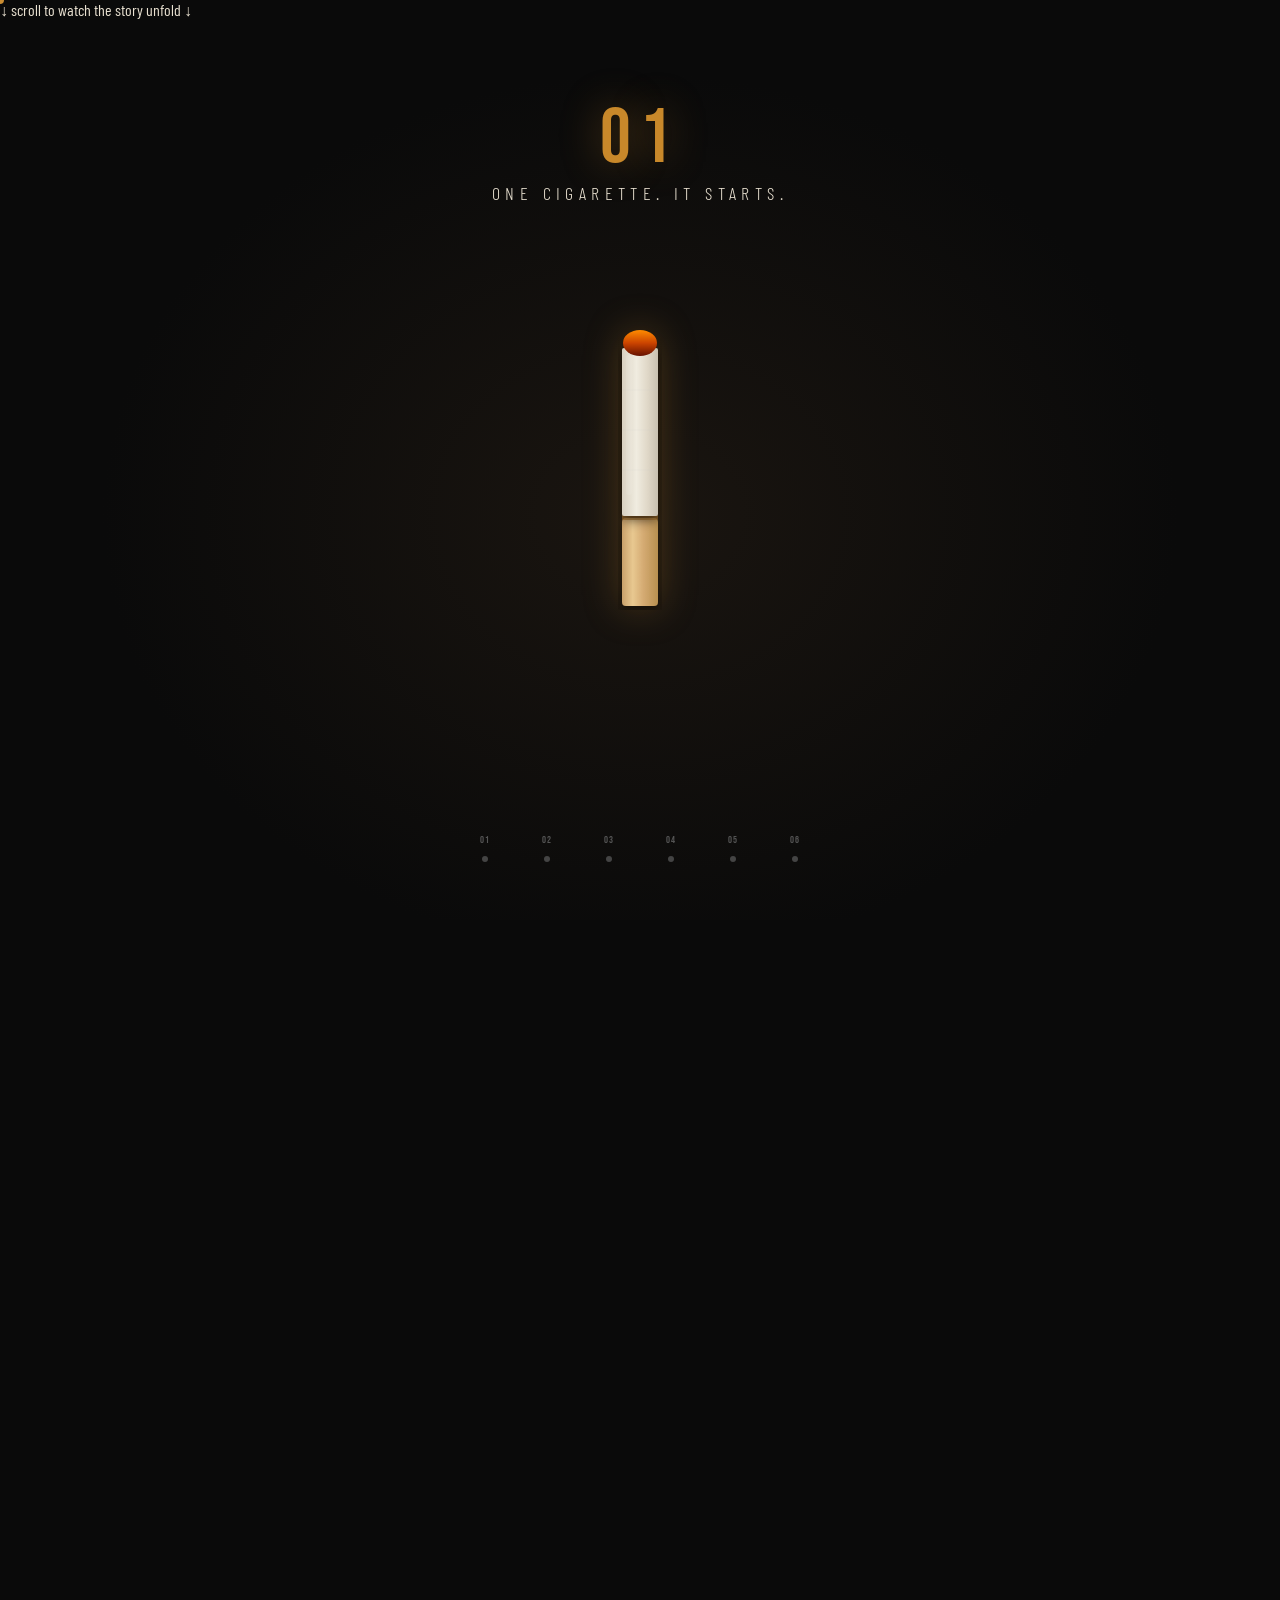
==== index.html @ d31863bd "updates" ====
<!DOCTYPE html>
<html lang="en">
<head>
<meta charset="UTF-8">
<meta name="viewport" content="width=device-width, initial-scale=1.0">
<link rel="stylesheet" href="styles.css">
<title>SMOKING IS INJURIOUS TO HEALTH</title>

</head>
<body>

<div id="cursor"></div>

<!-- Scroll hint -->
<div id="scroll-hint">↓ scroll to watch the story unfold ↓</div>

<!-- Progress dots -->
<div id="progress-bar">
  <div class="prog-dot active" data-n="01"></div>
  <div class="prog-line"></div>
  <div class="prog-dot" data-n="02"></div>
  <div class="prog-line"></div>
  <div class="prog-dot" data-n="03"></div>
  <div class="prog-line"></div>
  <div class="prog-dot" data-n="04"></div>
  <div class="prog-line"></div>
  <div class="prog-dot" data-n="05"></div>
  <div class="prog-line"></div>
  <div class="prog-dot" data-n="06"></div>
</div>

<div id="scroll-container">
  <div id="scene">
    <div id="spotlight"></div>
    <canvas id="smoke-canvas"></canvas>
    <div id="ember-glow"></div>

    <!-- Scene label -->
    <div class="scene-label" id="scene-label" style="opacity:1;">
      <div class="num" id="label-num">01</div>
      <div class="title" id="label-title">ONE CIGARETTE. IT STARTS.</div>
    </div>

    <!-- Cigarette -->
    <div id="cigarette-wrap">
      <svg id="cigarette-svg" viewBox="0 0 44 280" xmlns="http://www.w3.org/2000/svg">
        <defs>
          <linearGradient id="filterGrad" x1="0" x2="1" y1="0" y2="0">
            <stop offset="0%" stop-color="#c8a06a"/>
            <stop offset="30%" stop-color="#e8c890"/>
            <stop offset="60%" stop-color="#d4aa72"/>
            <stop offset="100%" stop-color="#b89050"/>
          </linearGradient>
          <linearGradient id="paperGrad" x1="0" x2="1" y1="0" y2="0">
            <stop offset="0%" stop-color="#d8d0c0"/>
            <stop offset="40%" stop-color="#f0ece0"/>
            <stop offset="70%" stop-color="#e0d8c8"/>
            <stop offset="100%" stop-color="#c8c0b0"/>
          </linearGradient>
          <linearGradient id="tipGrad" x1="0" x2="0" y1="0" y2="1">
            <stop offset="0%" stop-color="#ff8c00"/>
            <stop offset="50%" stop-color="#cc4400"/>
            <stop offset="100%" stop-color="#661100"/>
          </linearGradient>
          <filter id="cig-shadow">
            <feDropShadow dx="0" dy="4" stdDeviation="6" flood-color="#000" flood-opacity="0.6"/>
          </filter>
          <radialGradient id="ashGrad" cx="50%" cy="50%">
            <stop offset="0%" stop-color="#888"/>
            <stop offset="100%" stop-color="#555"/>
          </radialGradient>
        </defs>
        <!-- Filter (orange/tan) section -->
        <rect id="cig-filter" x="4" y="188" width="36" height="88" rx="4" fill="url(#filterGrad)" filter="url(#cig-shadow)"/>
        <!-- Filter band -->
        <rect x="4" y="185" width="36" height="5" rx="1" fill="#b07830" opacity="0.7"/>
        <!-- Paper body -->
        <rect id="cig-paper" x="4" y="18" width="36" height="168" rx="2" fill="url(#paperGrad)" filter="url(#cig-shadow)"/>
        <!-- Paper lines -->
        <line x1="4" y1="60" x2="40" y2="60" stroke="#ccc" stroke-width="0.4" opacity="0.4"/>
        <line x1="4" y1="100" x2="40" y2="100" stroke="#ccc" stroke-width="0.4" opacity="0.4"/>
        <line x1="4" y1="140" x2="40" y2="140" stroke="#ccc" stroke-width="0.4" opacity="0.4"/>
        <!-- Tip / ember -->
        <ellipse id="cig-tip" cx="22" cy="13" rx="17" ry="13" fill="url(#tipGrad)"/>
        <!-- Ash cap -->
        <ellipse id="cig-ash" cx="22" cy="13" rx="17" ry="13" fill="url(#ashGrad)" opacity="0"/>
        <!-- Highlight -->
        <rect x="8" y="25" width="6" height="140" rx="3" fill="white" opacity="0.08"/>
      </svg>
    </div>

    <!-- Ember glow positioned by JS -->

    <!-- Human silhouette (side profile facing left, so cigarette enters from left) -->
    <div id="human-wrap">
      <svg id="human-svg" viewBox="0 0 340 520" xmlns="http://www.w3.org/2000/svg">
        <defs>
          <radialGradient id="humanGlow" cx="40%" cy="30%">
            <stop offset="0%" stop-color="#2a1e10" stop-opacity="0.9"/>
            <stop offset="100%" stop-color="#0a0a0a" stop-opacity="0"/>
          </radialGradient>
          <filter id="human-blur">
            <feGaussianBlur stdDeviation="1.5"/>
          </filter>
        </defs>
        <!-- Soft rim light behind -->
        <ellipse cx="160" cy="220" rx="120" ry="200" fill="url(#humanGlow)"/>
        <!-- Neck -->
        <rect x="130" y="210" width="55" height="90" rx="10" fill="#1a1410"/>
        <!-- Head / face profile (facing left) -->
        <path d="
          M 200 60
          C 230 55, 260 80, 265 120
          C 270 160, 255 200, 240 215
          C 230 225, 220 230, 210 228
          L 195 225
          C 185 230, 175 238, 168 245
          C 160 240, 148 228, 145 218
          C 138 205, 136 190, 140 175
          C 130 165, 125 148, 128 130
          C 132 108, 145 90, 160 78
          Z" fill="#1c1610" filter="url(#human-blur)"/>
        <!-- Jaw/chin prominence -->
        <path d="M 145 218 C 140 225, 138 235, 143 242 C 148 248, 158 250, 165 246" fill="#181410"/>
        <!-- Nose -->
        <path d="M 265 130 C 275 135, 278 148, 272 158 C 268 163, 262 164, 258 160" fill="#161210" stroke="#252010" stroke-width="1" opacity="0.6"/>
        <!-- Lips / mouth area – cigarette placement -->
        <path d="M 258 185 C 262 183, 265 184, 264 188 C 263 192, 258 193, 254 191" fill="#201810" opacity="0.8"/>
        <!-- Ear -->
        <path d="M 148 148 C 140 150, 135 160, 137 172 C 139 182, 145 186, 150 183" fill="none" stroke="#251e14" stroke-width="4" opacity="0.5"/>
        <!-- Hair -->
        <path d="M 160 78 C 168 58, 185 48, 208 50 C 228 52, 246 62, 252 78" fill="#111008" stroke="#111008" stroke-width="2"/>
        <!-- Body / shoulder -->
        <path d="M 145 240 C 130 255, 110 280, 95 320 C 80 360, 75 400, 78 450 L 260 450 C 260 400, 255 360, 248 320 C 238 280, 225 255, 210 240 Z" fill="#111008" filter="url(#human-blur)"/>
        <!-- Rim light on face edge -->
        <path d="M 200 62 C 228 56, 260 82, 264 122 C 268 155, 254 200, 242 215" fill="none" stroke="rgba(200,136,42,0.12)" stroke-width="3"/>
      </svg>
    </div>

    <!-- Warning text -->
    <div id="warning-text">
      <span class="line1">SMOKING IS</span>
      <span class="line2">INJURIOUS TO HEALTH</span>
    </div>
  </div>
</div>

<script>
// ─── CURSOR ──────────────────────────────────────────────────────────────────
const cursor = document.getElementById('cursor');
document.addEventListener('mousemove', e => {
  cursor.style.left = e.clientX + 'px';
  cursor.style.top = e.clientY + 'px';
});

// ─── SMOKE SYSTEM ────────────────────────────────────────────────────────────
const canvas = document.getElementById('smoke-canvas');
const ctx = canvas.getContext('2d');
let W, H;

function resizeCanvas() {
  W = canvas.width = window.innerWidth;
  H = canvas.height = window.innerHeight;
}
resizeCanvas();
window.addEventListener('resize', resizeCanvas);

// Perlin-ish noise helper (simple value noise)
const _noise_p = [];
for (let i = 0; i < 256; i++) _noise_p[i] = Math.random();
function noise(x, y) {
  const xi = Math.floor(x) & 255, yi = Math.floor(y) & 255;
  const xf = x - Math.floor(x), yf = y - Math.floor(y);
  const u = xf * xf * (3 - 2 * xf), v = yf * yf * (3 - 2 * yf);
  const a = (_noise_p[xi] + yi) & 255, b = (_noise_p[xi + 1] + yi) & 255;
  return (
    _noise_p[a] * (1 - u) * (1 - v) +
    _noise_p[b] * u * (1 - v) +
    _noise_p[(a + 1) & 255] * (1 - u) * v +
    _noise_p[(b + 1) & 255] * u * v
  );
}

class SmokeParticle {
  constructor(x, y, phase) {
    this.reset(x, y, phase);
  }
  reset(x, y, phase) {
    this.x = x + (Math.random() - 0.5) * 20;
    this.y = y;
    this.vx = (Math.random() - 0.5) * 0.6;
    this.vy = -(0.5 + Math.random() * 1.2);
    this.life = 0;
    this.maxLife = 180 + Math.random() * 120;
    this.radius = 8 + Math.random() * 18;
    this.maxRadius = 40 + Math.random() * 80;
    this.alpha = 0;
    this.noiseOffset = Math.random() * 100;
    this.phase = phase || 0; // 0=thin, 1=thick/expand
    this.color = `rgba(${200 + Math.random() * 30},${195 + Math.random() * 20},${185 + Math.random() * 20}`;
  }
  update(t) {
    this.life++;
    const n = noise(this.x * 0.008 + this.noiseOffset, t * 0.003);
    this.vx += (n - 0.5) * 0.18;
    this.vy -= 0.018;
    this.vx *= 0.97;
    this.x += this.vx;
    this.y += this.vy;
    this.radius += (this.maxRadius - this.radius) * 0.012;
    const lt = this.life / this.maxLife;
    if (lt < 0.15) this.alpha = lt / 0.15;
    else if (lt > 0.7) this.alpha = (1 - lt) / 0.3;
    else this.alpha = 1;
    this.alpha *= (this.phase === 1 ? 0.22 : 0.12);
  }
  draw(ctx) {
    const grd = ctx.createRadialGradient(this.x, this.y, 0, this.x, this.y, this.radius);
    grd.addColorStop(0, `${this.color},${this.alpha})`);
    grd.addColorStop(1, `${this.color},0)`);
    ctx.beginPath();
    ctx.arc(this.x, this.y, this.radius, 0, Math.PI * 2);
    ctx.fillStyle = grd;
    ctx.fill();
  }
  isDead() { return this.life >= this.maxLife; }
}

const smokeParticles = [];
let smokeActive = false;
let smokePhase = 0; // 0=thin trail, 1=thick expansion
let smokeOriginX = 0, smokeOriginY = 0;
let t = 0;
let smokeGlobalAlpha = 0;

function spawnSmoke() {
  if (!smokeActive) return;
  const rate = smokePhase === 0 ? 1 : 3;
  for (let i = 0; i < rate; i++) {
    smokeParticles.push(new SmokeParticle(smokeOriginX, smokeOriginY, smokePhase));
  }
}

function drawSmoke() {
  ctx.clearRect(0, 0, W, H);
  canvas.style.opacity = smokeGlobalAlpha;
  t++;
  spawnSmoke();
  for (let i = smokeParticles.length - 1; i >= 0; i--) {
    smokeParticles[i].update(t);
    smokeParticles[i].draw(ctx);
    if (smokeParticles[i].isDead()) smokeParticles.splice(i, 1);
  }
  requestAnimationFrame(drawSmoke);
}
drawSmoke();

// ─── DOM REFS ─────────────────────────────────────────────────────────────────
const cigWrap     = document.getElementById('cigarette-wrap');
const cigSVG      = document.getElementById('cigarette-svg');
const cigTip      = document.getElementById('cig-tip');
const cigAsh      = document.getElementById('cig-ash');
const cigPaper    = document.getElementById('cig-paper');
const humanWrap   = document.getElementById('human-wrap');
const emberGlow   = document.getElementById('ember-glow');
const warningText = document.getElementById('warning-text');
const spotlight   = document.getElementById('spotlight');
const labelNum    = document.getElementById('label-num');
const labelTitle  = document.getElementById('label-title');
const sceneLabel  = document.getElementById('scene-label');
const scrollHint  = document.getElementById('scroll-hint');
const progDots    = document.querySelectorAll('.prog-dot');

    // ─── CIGARETTE STATE ──────────────────────────────────────────────────────────
let rotationAngle = 0;        // CSS Y rotation degrees
let cigX = 0, cigY = 0;       // translation from center
let cigScale = 1;
let burnProgress = 0;         // 0..1 how burnt the cigarette is
let morphProgress = 0;        // 0..1 current morph step
let morphStep = 0;            // which brand variant 0-4
let emberIntensity = 0;       // 0..1

// Brand color palettes for morphing
const brandColors = [
  { filter: '#c8a06a', paper: '#f0ece0', band: '#b07830' }, // default
  { filter: '#b8403a', paper: '#f0ece0', band: '#8a2820' }, // red brand
  { filter: '#1a3a6a', paper: '#eeeae0', band: '#0a2050' }, // blue brand
  { filter: '#4a3020', paper: '#e8e0d0', band: '#302010' }, // dark brand
  { filter: '#888060', paper: '#dedad0', band: '#666050' }, // worn/used
];
---- styles.css ----
@import url('https://fonts.googleapis.com/css2?family=Bebas+Neue&family=Barlow+Condensed:wght@300;400;600&display=swap');

  * { margin: 0; padding: 0; box-sizing: border-box; }

  :root {
    --amber: #c8882a;
    --ember: #ff6a00;
    --smoke-white: rgba(220,215,205,0.15);
    --text-white: #e8e0d0;
    --red-warning: #d63b2f;
  }

  html { scroll-behavior: auto; }

  body {
    background: #0a0a0a;
    overflow-x: hidden;
    font-family: 'Barlow Condensed', sans-serif;
    color: var(--text-white);
    cursor: none;
  }

  /* Custom cursor */
  #cursor {
    width: 8px; height: 8px;
    border-radius: 50%;
    background: var(--amber);
    position: fixed;
    pointer-events: none;
    z-index: 9999;
    transform: translate(-50%, -50%);
    transition: transform 0.1s;
    mix-blend-mode: screen;
  }

  /* Scroll container */
  #scroll-container {
    height: 600vh;
    position: relative;
  }

  /* Sticky scene wrapper */
  #scene {
    position: sticky;
    top: 0;
    width: 100vw;
    height: 100vh;
    overflow: hidden;
    display: flex;
    align-items: center;
    justify-content: center;
  }

  /* Background radial spotlight */
  #spotlight {
    position: absolute;
    inset: 0;
    background: radial-gradient(ellipse 60% 70% at 50% 55%, #1a1510 0%, #0a0a0a 70%);
    z-index: 0;
    transition: background 0.5s;
  }

  /* Canvas for smoke */
  #smoke-canvas {
    position: absolute;
    inset: 0;
    z-index: 2;
    pointer-events: none;
    opacity: 0;
  }

  /* Cigarette SVG wrapper */
  #cigarette-wrap {
    position: absolute;
    z-index: 5;
    display: flex;
    align-items: center;
    justify-content: center;
    transform-origin: center;
  }

  #cigarette-svg {
    width: 44px;
    height: 280px;
    filter: drop-shadow(0 0 18px rgba(200,136,42,0.3));
    transform-origin: center bottom;
  }

  /* Human silhouette */
  #human-wrap {
    position: absolute;
    right: 8%;
    bottom: 0;
    z-index: 4;
    opacity: 0;
    transform: translateX(60px);
  }

  #human-svg {
    width: 340px;
    height: 520px;
  }

  /* Scene labels */
  .scene-label {
    position: absolute;
    top: 9%;
    left: 50%;
    transform: translateX(-50%);
    z-index: 10;
    text-align: center;
    pointer-events: none;
    opacity: 0;
    transition: opacity 0.6s;
  }

  .scene-label .num {
    font-family: 'Bebas Neue', sans-serif;
    font-size: clamp(48px, 6vw, 80px);
    letter-spacing: 0.12em;
    color: var(--amber);
    line-height: 1;
    text-shadow: 0 0 40px rgba(200,136,42,0.4);
  }

  .scene-label .title {
    font-size: clamp(13px, 1.6vw, 18px);
    letter-spacing: 0.3em;
    text-transform: uppercase;
    color: var(--text-white);
    margin-top: 4px;
    font-weight: 300;
  }

   /* Scroll progress bar */
  #progress-bar {
    position: fixed;
    bottom: 38px;
    left: 50%;
    transform: translateX(-50%);
    z-index: 20;
    display: flex;
    align-items: center;
    gap: 0;
  }

  .prog-dot {
    width: 6px; height: 6px;
    border-radius: 50%;
    background: #444;
    margin: 0 28px;
    position: relative;
    transition: background 0.4s;
  }

  .prog-dot::before {
    content: attr(data-n);
    position: absolute;
    top: -22px;
    left: 50%;
    transform: translateX(-50%);
    font-size: 10px;
    letter-spacing: 0.15em;
    color: #555;
    font-family: 'Bebas Neue', sans-serif;
  }
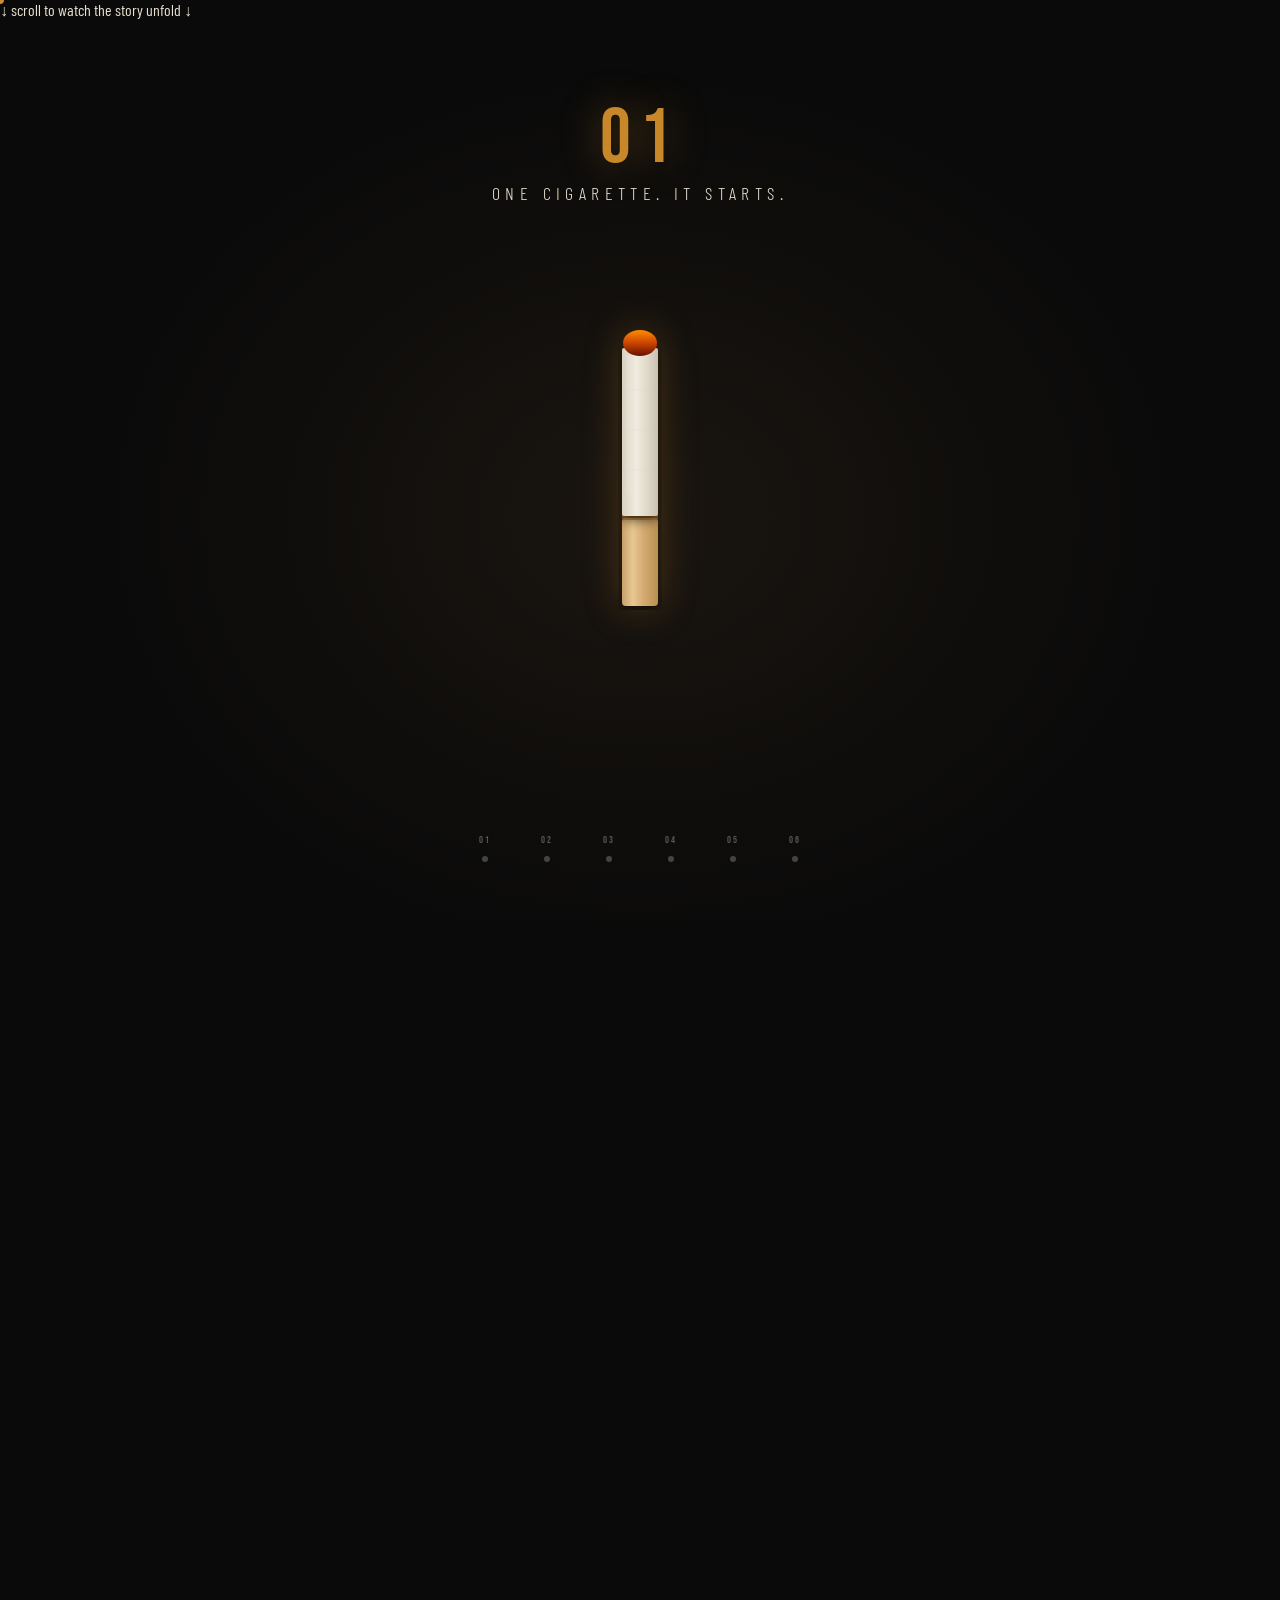
==== commit e870d2ae: "update" ====
--- a/index.html
+++ b/index.html
@@ -288,3 +288,75 @@
   { filter: '#4a3020', paper: '#e8e0d0', band: '#302010' }, // dark brand
   { filter: '#888060', paper: '#dedad0', band: '#666050' }, // worn/used
 ];
+
+// ─── SCENE DATA ───────────────────────────────────────────────────────────────
+const scenes = [
+  { num: '01', title: 'ONE CIGARETTE. IT STARTS.' },
+  { num: '02', title: 'IT CHANGES. AGAIN AND AGAIN.' },
+  { num: '03', title: 'IT GOES TO YOU.' },
+  { num: '04', title: 'YOU LIGHT IT. YOU INHALE.' },
+  { num: '05', title: 'WHAT YOU BREATHE IN, STAYS.' },
+  { num: '06', title: 'THE TRUTH REMAINS.' },
+];
+
+let currentScene = 0;
+
+function setScene(n) {
+  if (n === currentScene) return;
+  currentScene = n;
+  sceneLabel.style.opacity = '0';
+  setTimeout(() => {
+    labelNum.textContent = scenes[n].num;
+    labelTitle.textContent = scenes[n].title;
+    sceneLabel.style.opacity = n < 5 ? '1' : '0';
+  }, 300);
+  progDots.forEach((d, i) => d.classList.toggle('active', i === n));
+}
+
+// ─── ANIMATION LOOP ───────────────────────────────────────────────────────────
+let raf;
+let rafT = 0;
+
+function lerp(a, b, t) { return a + (b - a) * t; }
+function clamp(v, lo, hi) { return Math.max(lo, Math.min(hi, v)); }
+function easeInOut(t) { return t < 0.5 ? 2 * t * t : -1 + (4 - 2 * t) * t; }
+function easeOut(t) { return 1 - Math.pow(1 - t, 3); }
+
+// Apply all transforms to cigarette
+function applyCigTransform() {
+  cigWrap.style.transform = `translate(${cigX}px, ${cigY}px) scale(${cigScale})`;
+  cigSVG.style.transform = `rotateY(${rotationAngle}deg)`;
+}
+
+// Update burn/ash appearance
+function updateBurn(p) {
+  burnProgress = clamp(p, 0, 1);
+  const ashH = burnProgress * 130;
+  cigAsh.setAttribute('rx', 17);
+  cigAsh.setAttribute('ry', clamp(ashH / 2, 0, 60));
+  cigAsh.setAttribute('cy', 13 + ashH / 2);
+  cigAsh.style.opacity = burnProgress * 0.9;
+  // Shorten paper visually
+  const paperNewY = 18 + burnProgress * 60;
+  const paperNewH = 168 - burnProgress * 60;
+  cigPaper.setAttribute('y', paperNewY);
+  cigPaper.setAttribute('height', Math.max(paperNewH, 30));
+}
+
+// Update brand colors
+function updateBrandColor(from, to, t) {
+  const f = brandColors[from];
+  const tk = brandColors[to];
+  function blendHex(h1, h2, t) {
+    const c1 = hexToRgb(h1), c2 = hexToRgb(h2);
+    return `rgb(${Math.round(lerp(c1[0],c2[0],t))},${Math.round(lerp(c1[1],c2[1],t))},${Math.round(lerp(c1[2],c2[2],t))})`;
+  }
+  // Update SVG gradients dynamically
+  document.querySelector('#filterGrad stop:first-child').setAttribute('stop-color', blendHex(f.filter, tk.filter, t));
+  document.querySelector('#filterGrad stop:last-child').setAttribute('stop-color', blendHex(f.band, tk.band, t));
+}
+
+function hexToRgb(hex) {
+  const r = parseInt(hex.slice(1,3),16), g = parseInt(hex.slice(3,5),16), b = parseInt(hex.slice(5,7),16);
+  return [r,g,b];
+}
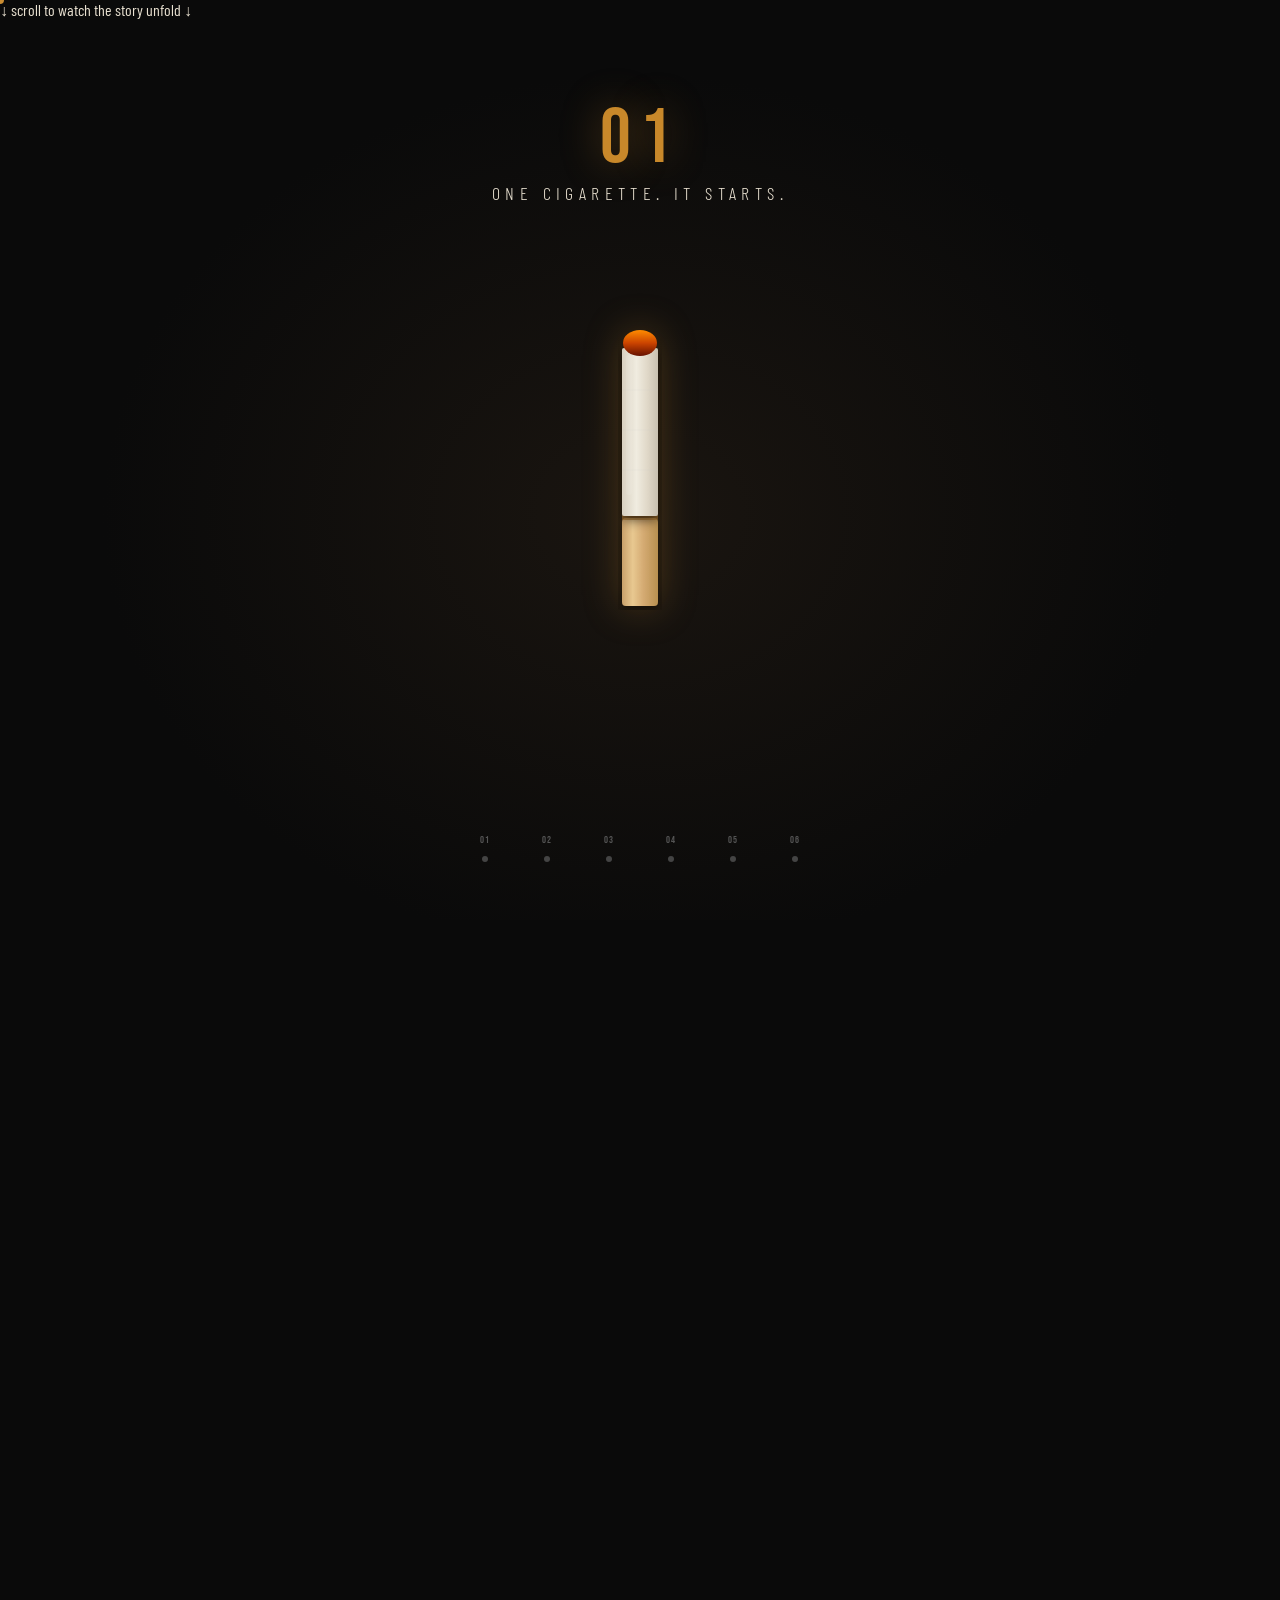
==== commit 8e03897b: "Ember glow code" ====
--- a/index.html
+++ b/index.html
@@ -359,4 +359,11 @@
 function hexToRgb(hex) {
   const r = parseInt(hex.slice(1,3),16), g = parseInt(hex.slice(3,5),16), b = parseInt(hex.slice(5,7),16);
   return [r,g,b];
+}
+
+// Ember glow
+function updateEmber(intensity, x, y) {
+  emberGlow.style.opacity = intensity;
+  emberGlow.style.left = (x - 30) + 'px';
+  emberGlow.style.top = (y - 30) + 'px';
 }
